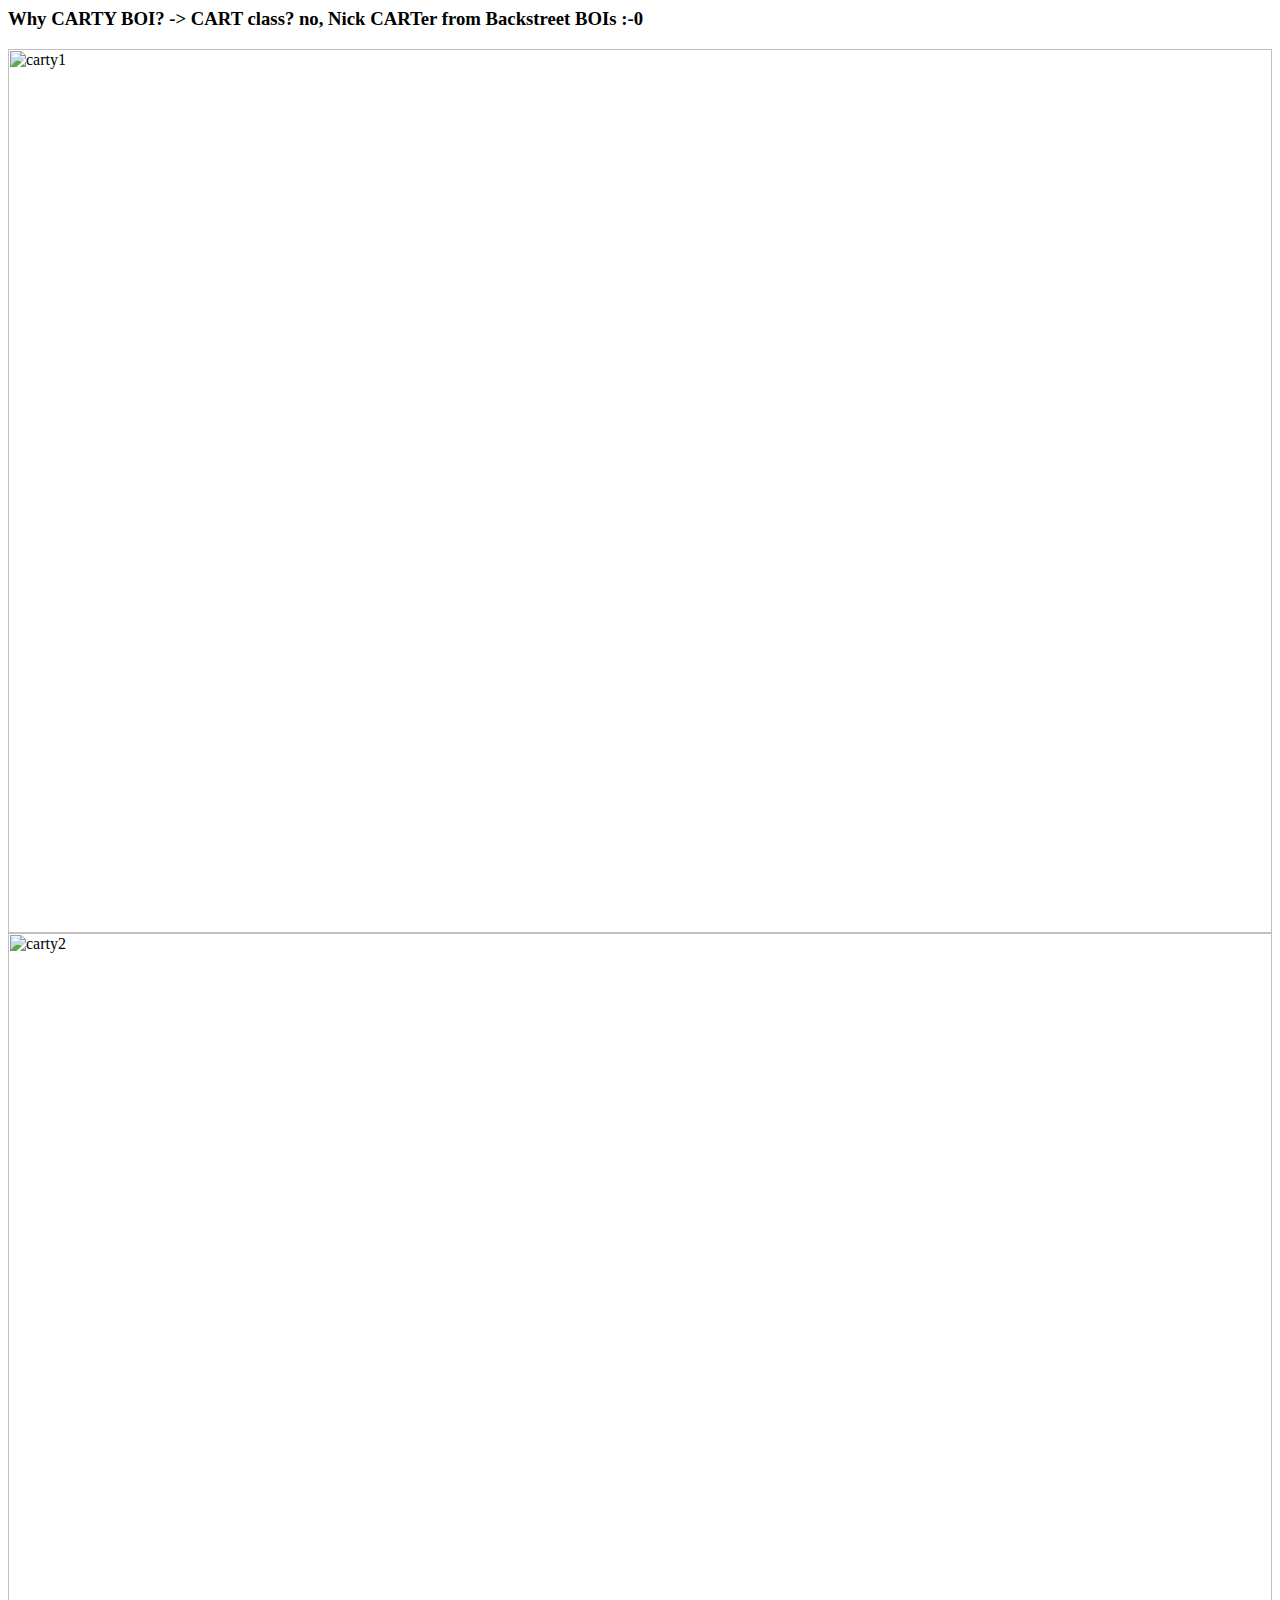
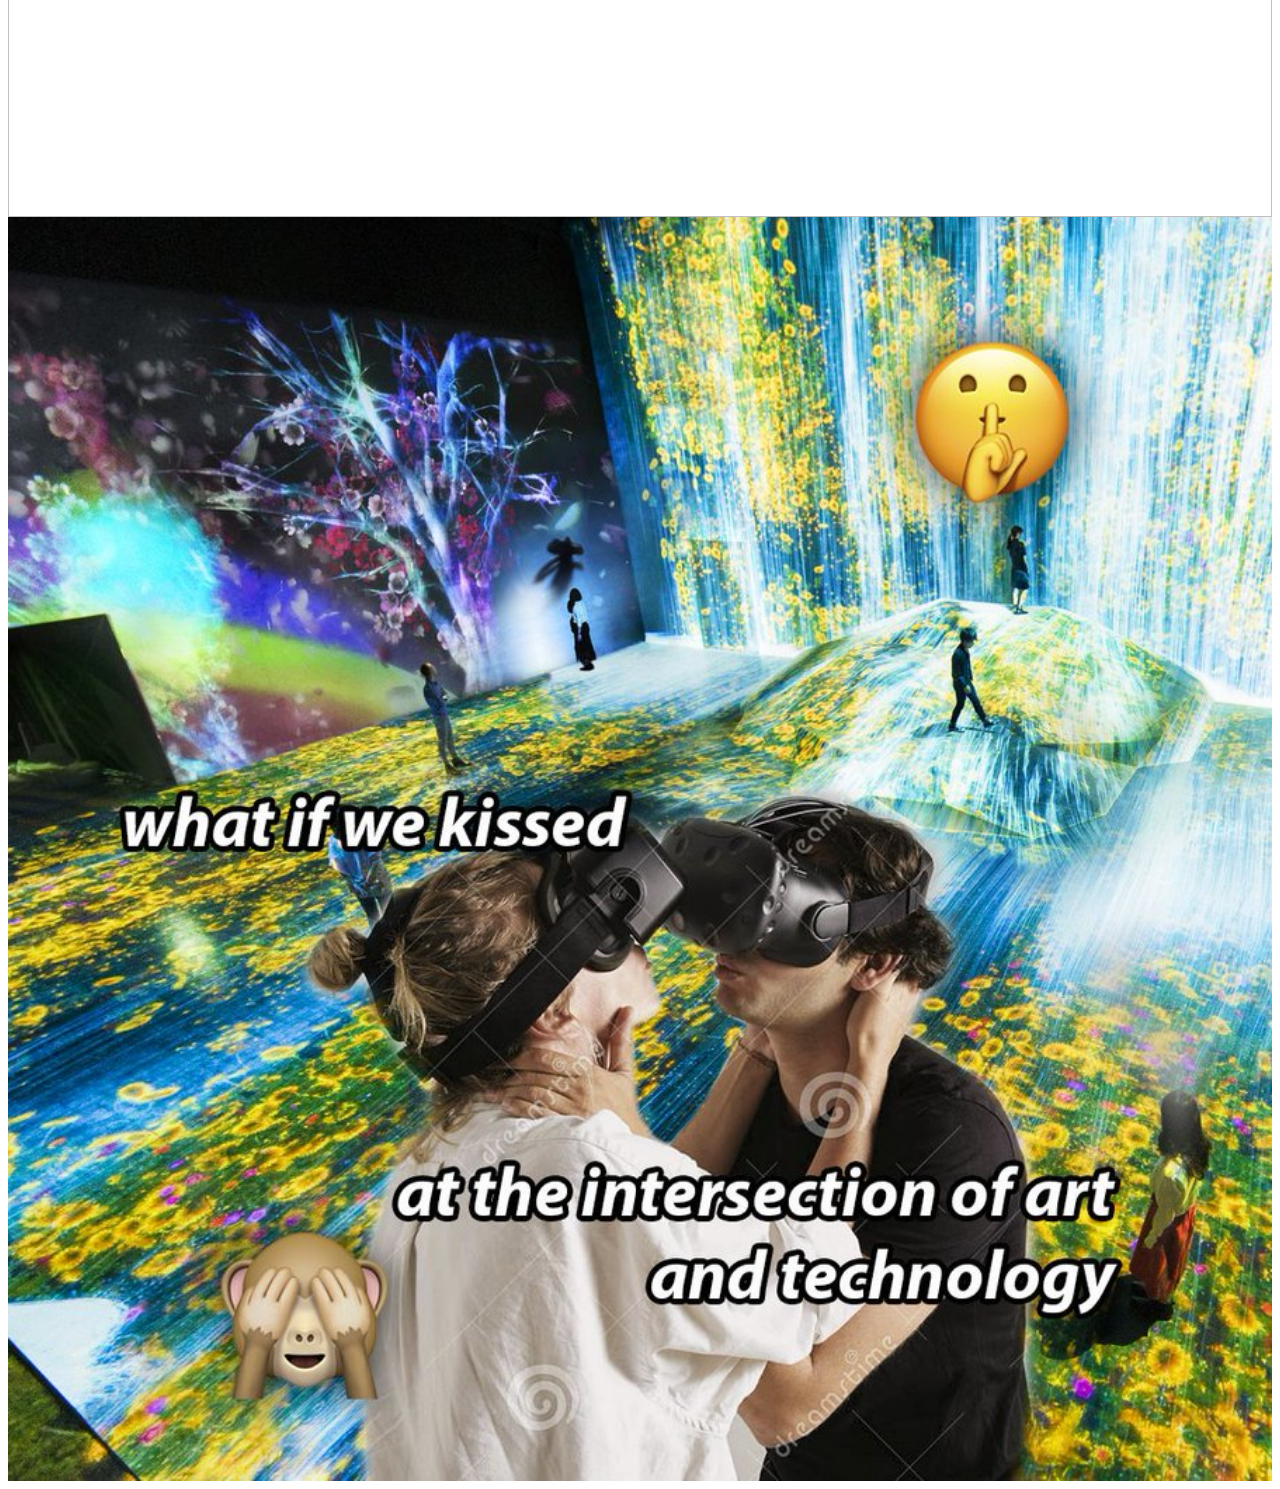
==== clickme.html @ 13fc000d "Create clickme.html" ====
<html lang="en">

   <head>
    <meta charset="UTF-8">
    <meta name="viewport" content="width=device-width, initial-scale=1">
    <meta http-equiv="X-UA-Compatible" content="ie=edge">
    <title>CLICK ME</title>
    <link rel="stylesheet" type="text/css" href="css/clickme.css">
    <link rel="stylesheet" type="text/css" href="fonts/stylesheet.css">
    </head>

<body>
<h3>Why CARTY BOI? -> CART class? no, Nick CARTer from Backstreet BOIs :-0</h3>

<div class="row">
 <div class="column">
   <img src="images/carty1.png" alt="carty1" style="width:100%">
 </div>
 <div class="column">
   <img src="images/carty2.png" alt="carty2" style="width:100%">
 </div>
 <div>
   <img src="images/404.jpg" alt="404" style="width:100%">
 </div>
</div>


</body>
</html>
---- fonts/stylesheet.css ----
/* Generated by Font Squirrel (http://www.fontsquirrel.com) on April 19, 2014 */

@font-face {
    font-family: 'vtf_gulaxregular';
    src: url('gulax-webfont.eot');
    src: url('gulax-webfont.eot?#iefix') format('embedded-opentype'),
         url('gulax-webfont.woff') format('woff'),
         url('gulax-webfont.ttf') format('truetype'),
         url('gulax-webfont.svg#vtf_gulaxregular') format('svg');
    font-weight: normal;
    font-style: normal;
}

@font-face {
    font-family: 'fengardo_neueregular';
    src: url('fengardoneue_regular-webfont.woff2') format('woff2'),
         url('fengardoneue_regular-webfont.woff') format('woff');
    font-weight: normal;
    font-style: normal;
}
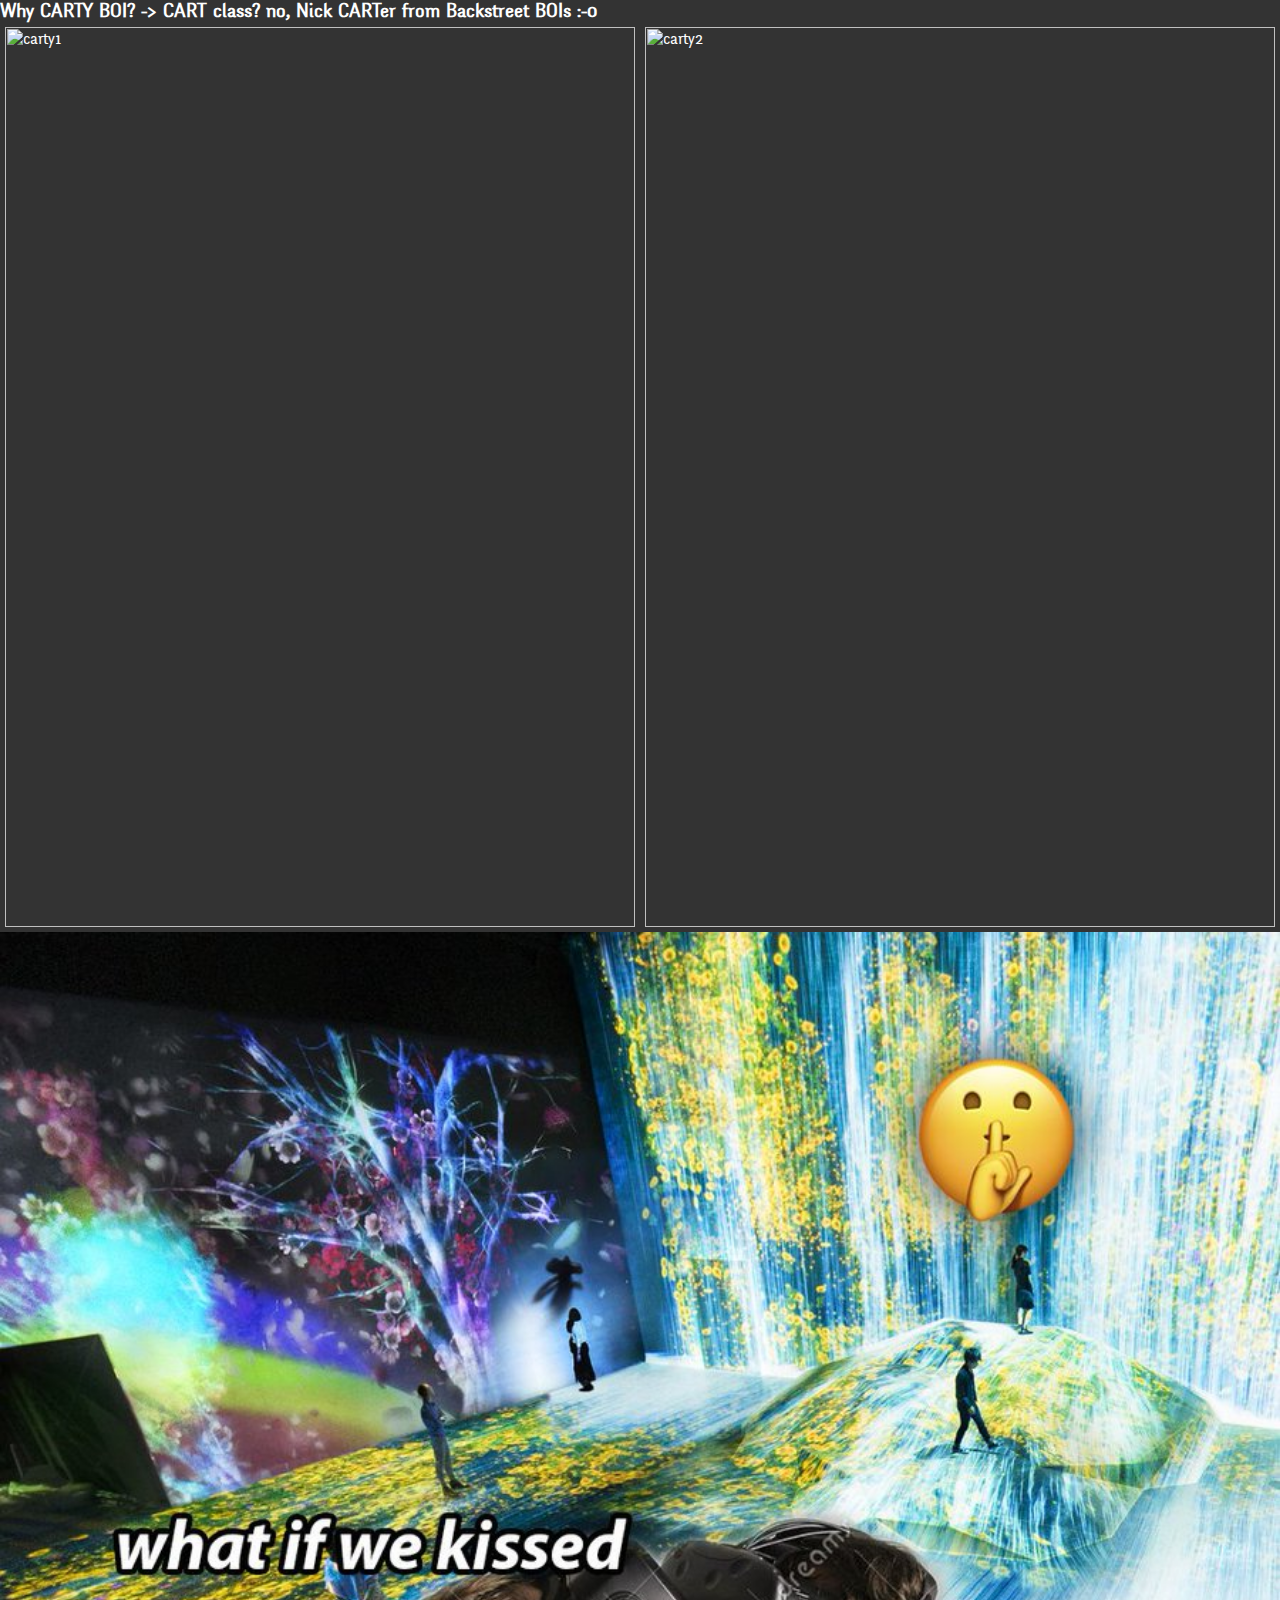
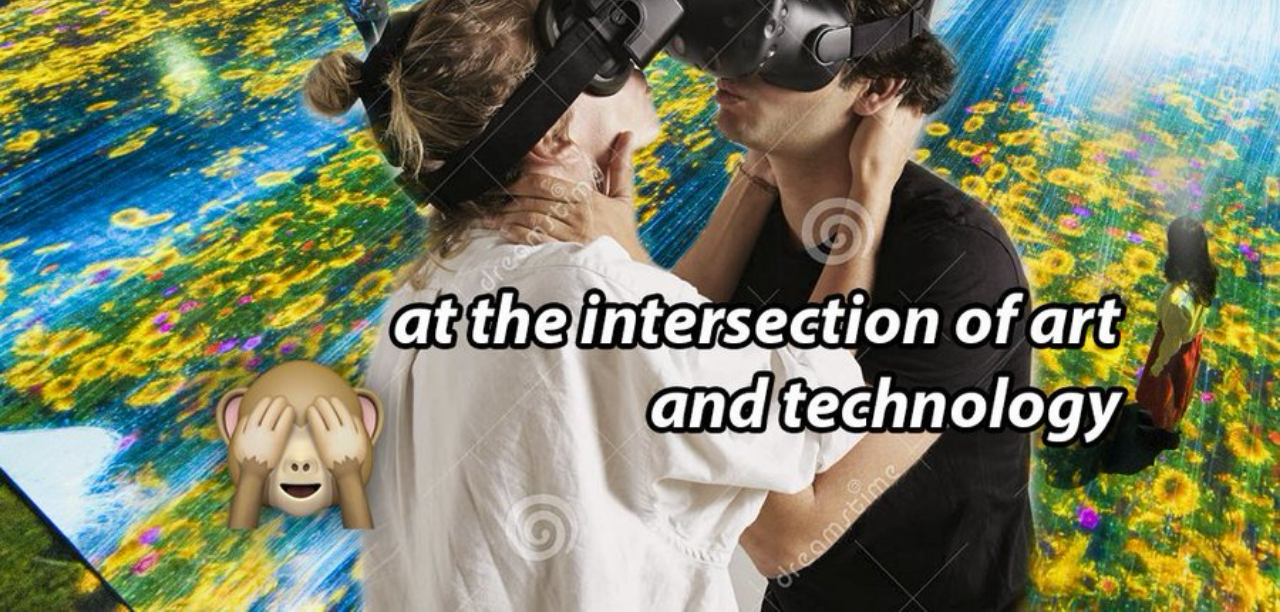
==== commit a51a00e3: "Update clickme.html" ====
--- a/clickme.html
+++ b/clickme.html
@@ -14,10 +14,10 @@
 
 <div class="row">
  <div class="column">
-   <img src="images/carty1.png" alt="carty1" style="width:100%">
+   <img src="images/carty1.jpg" alt="carty1" style="width:100%">
  </div>
  <div class="column">
-   <img src="images/carty2.png" alt="carty2" style="width:100%">
+   <img src="images/carty2.jpg" alt="carty2" style="width:100%">
  </div>
  <div>
    <img src="images/404.jpg" alt="404" style="width:100%">
--- a/css/clickme.css
+++ b/css/clickme.css
@@ -0,0 +1,26 @@
+@charset "UTF-8";
+
+*{
+  padding:0;
+  margin:0;
+  box-sizing: border-box;
+}
+
+html, body {
+  height:100%;
+  scroll-behavior: smooth;
+  background: #333;
+  font-family: 'fengardo_neueregular';
+  color: white;
+}
+
+a {
+  text-decoration: none;
+  color: white;
+}
+
+.column {
+  float: left;
+  width: 50%;
+  padding: 5px;
+}
